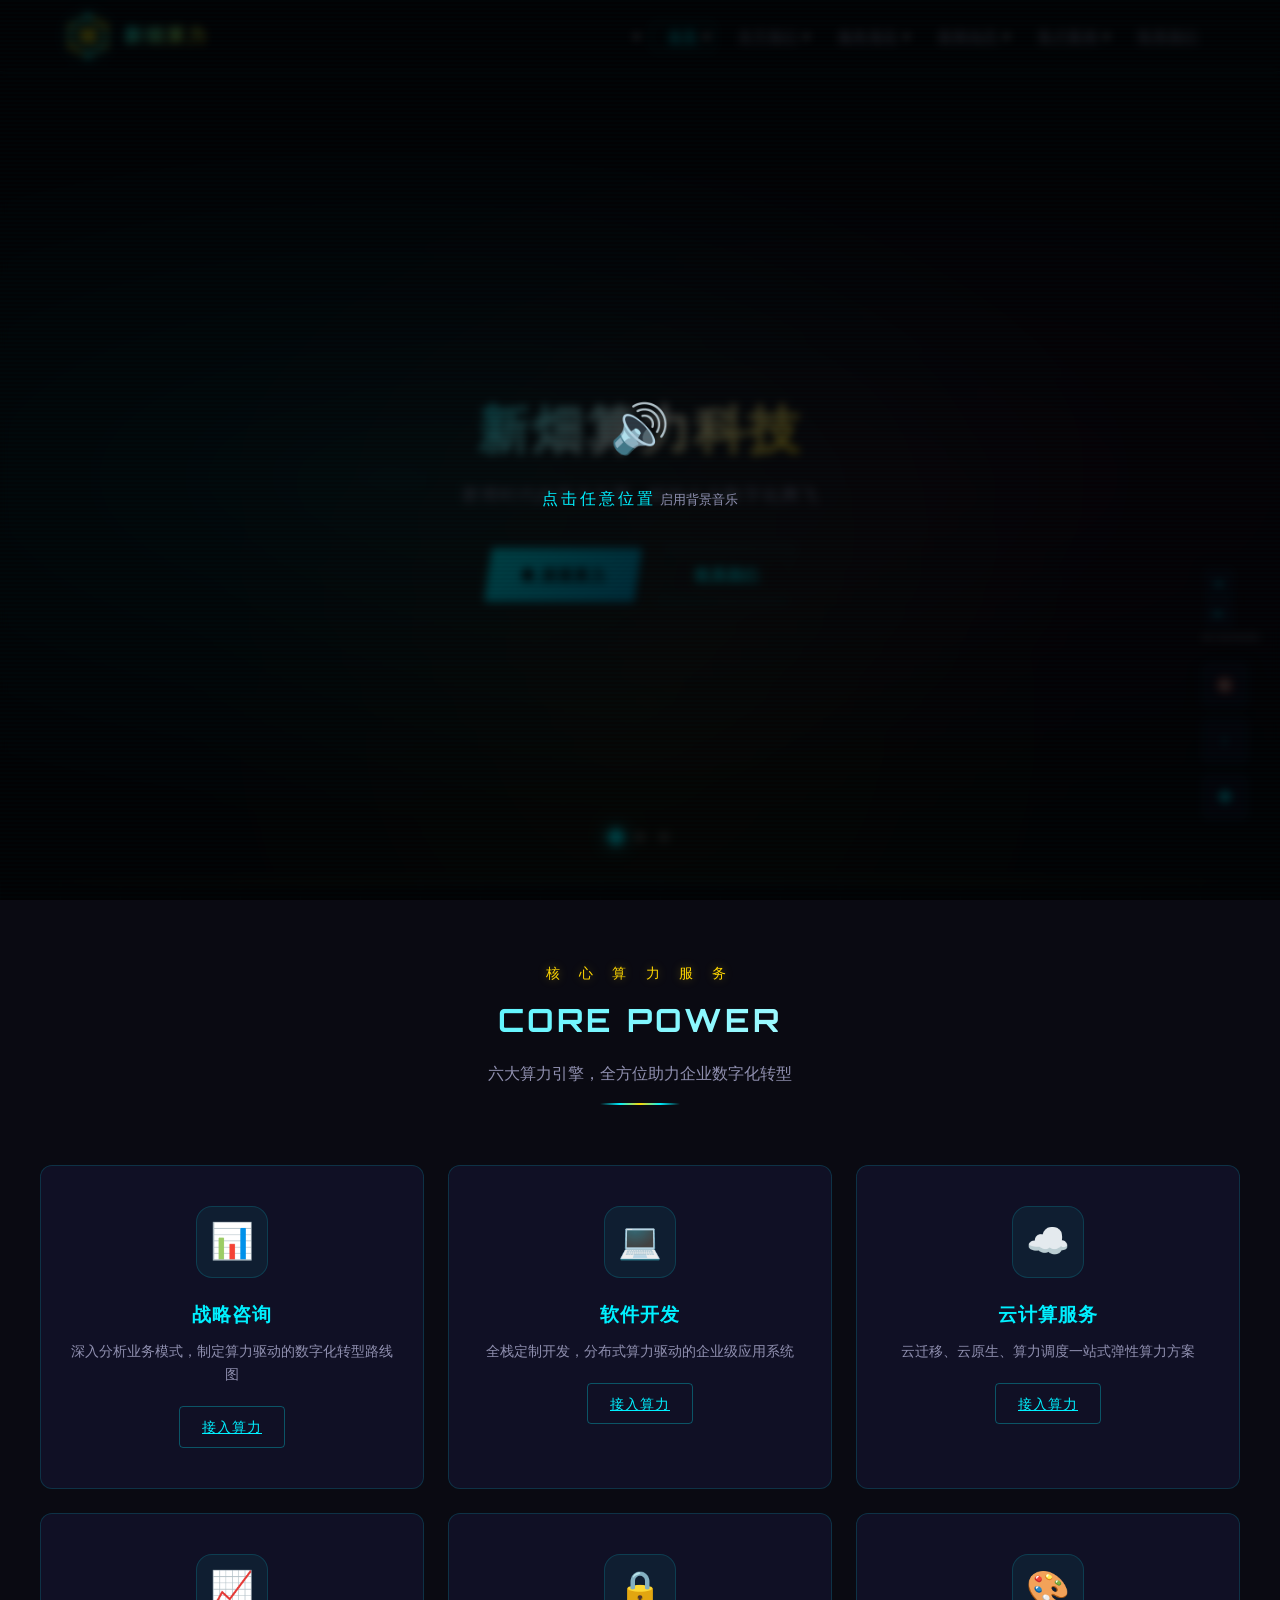
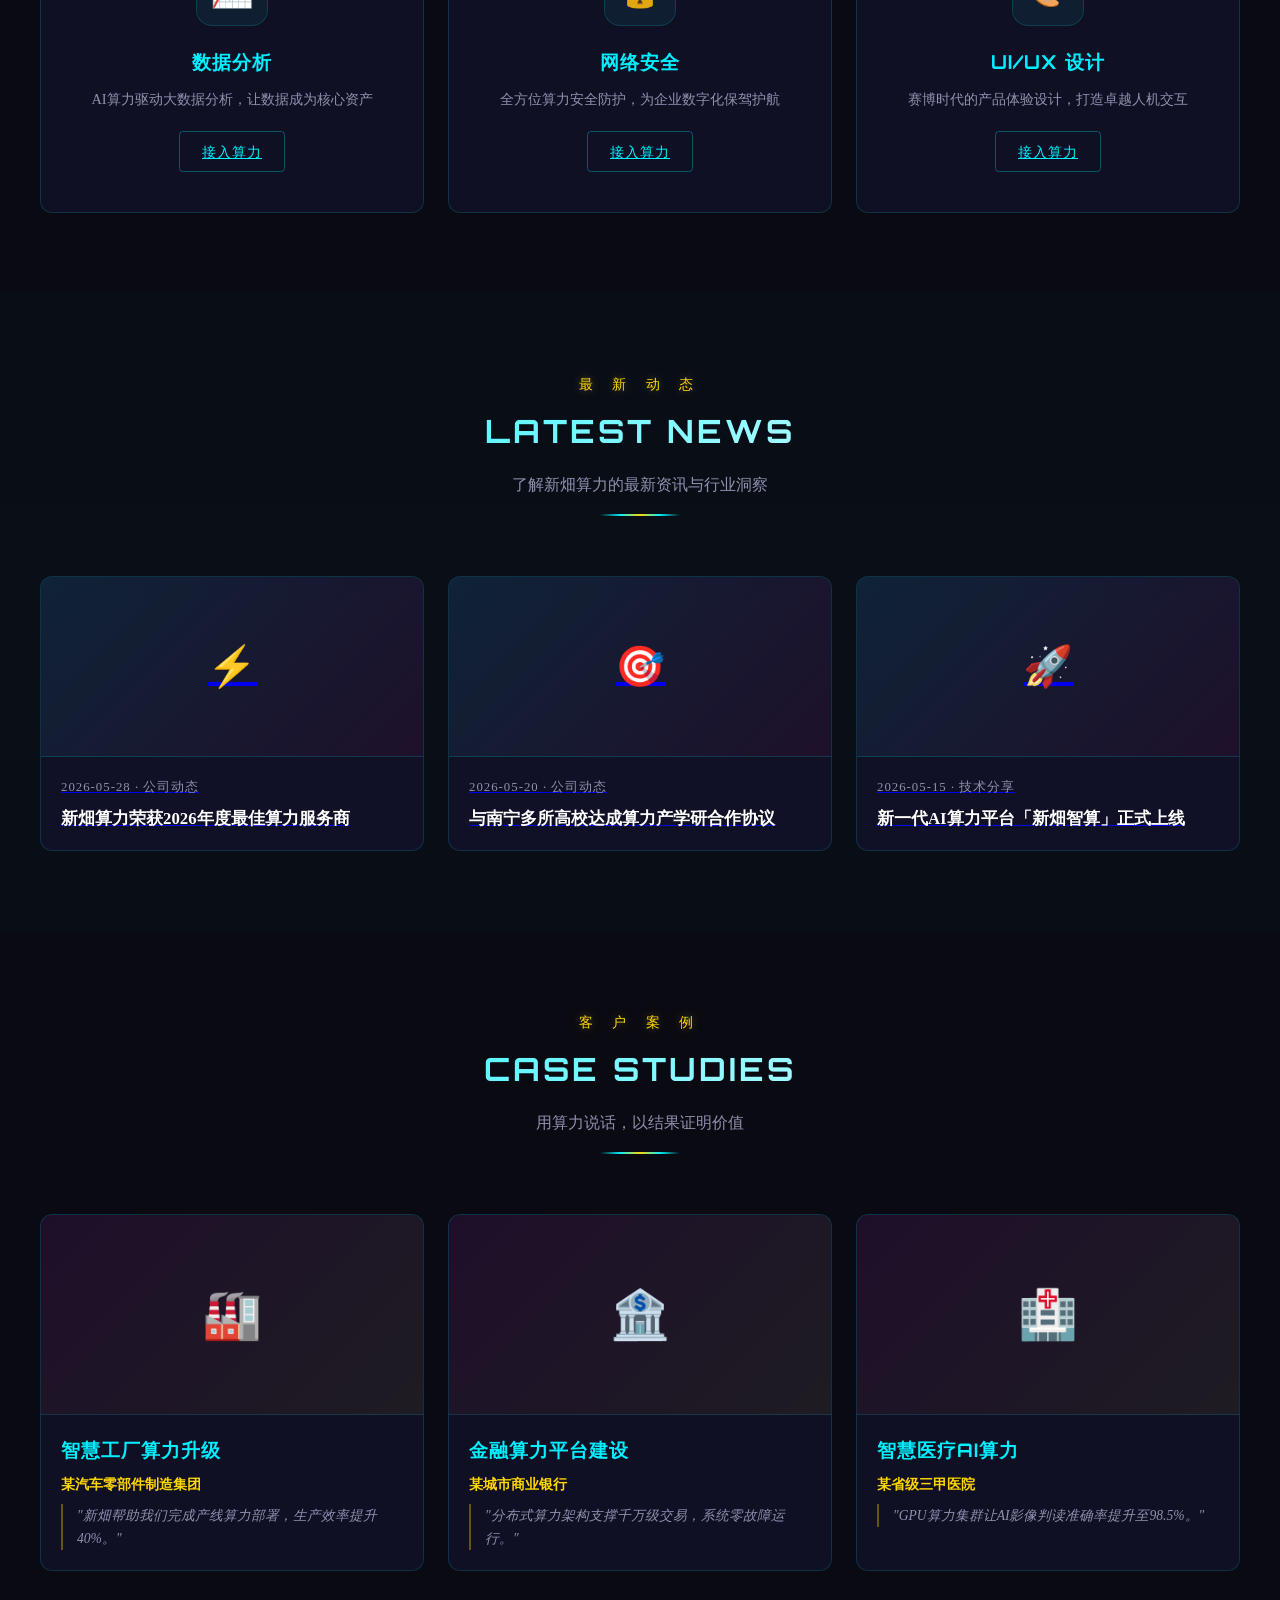
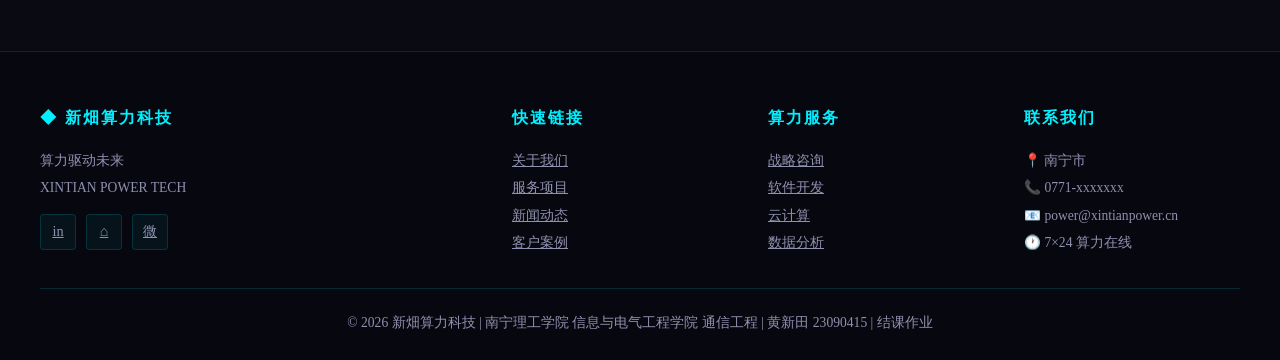
==== index.html @ 6b5cb3ce "新畑算力科技 赛博国风企业站 v1.0 - 黄新田 23090415" ====
<!DOCTYPE html>
<html lang="zh-CN">
<head>
  <meta charset="UTF-8">
  <meta name="viewport" content="width=device-width, initial-scale=1.0">
  <title>新畑算力科技 — 算力驱动未来</title>
  <link rel="stylesheet" href="css/style.css">
</head>
<body>

<nav class="navbar">
  <div class="nav-container">
    <a href="index.html" class="logo">
      <svg class="logo-svg" viewBox="0 0 48 48" xmlns="http://www.w3.org/2000/svg">
        <defs>
          <linearGradient id="lg-gold" x1="0%" y1="0%" x2="100%" y2="100%">
            <stop offset="0%" style="stop-color:#00f0ff"/>
            <stop offset="50%" style="stop-color:#ffd700"/>
            <stop offset="100%" style="stop-color:#00f0ff"/>
          </linearGradient>
          <filter id="glow">
            <feGaussianBlur stdDeviation="1.5" result="blur"/>
            <feMerge><feMergeNode in="blur"/><feMergeNode in="SourceGraphic"/></feMerge>
          </filter>
        </defs>
        <!-- 六边形外框 -->
        <polygon points="24,4 42,14 42,34 24,44 6,34 6,14" fill="none" stroke="url(#lg-gold)" stroke-width="1.5" filter="url(#glow)"/>
        <!-- 内六边形 -->
        <polygon points="24,9 38,16.5 38,31.5 24,39 10,31.5 10,16.5" fill="none" stroke="rgba(0,240,255,0.3)" stroke-width="0.8"/>
        <!-- 电路线 -->
        <line x1="14" y1="14" x2="24" y2="24" stroke="rgba(255,215,0,0.5)" stroke-width="0.8"/>
        <line x1="34" y1="14" x2="24" y2="24" stroke="rgba(255,215,0,0.5)" stroke-width="0.8"/>
        <line x1="14" y1="34" x2="24" y2="24" stroke="rgba(0,240,255,0.5)" stroke-width="0.8"/>
        <line x1="34" y1="34" x2="24" y2="24" stroke="rgba(0,240,255,0.5)" stroke-width="0.8"/>
        <!-- 中心文字 -->
        <text x="24" y="30" text-anchor="middle" font-size="18" font-family="serif" fill="#ffd700" filter="url(#glow)">畑</text>
        <!-- 角部节点 -->
        <circle cx="24" cy="4" r="2.5" fill="#00f0ff" filter="url(#glow)"/>
        <circle cx="42" cy="14" r="2" fill="#ffd700"/>
        <circle cx="42" cy="34" r="2" fill="#ffd700"/>
        <circle cx="24" cy="44" r="2.5" fill="#00f0ff" filter="url(#glow)"/>
        <circle cx="6" cy="34" r="2" fill="#ffd700"/>
        <circle cx="6" cy="14" r="2" fill="#ffd700"/>
      </svg>
      <span class="logo-text">新畑算力</span>
    </a>
    <ul class="nav-links">
      <li><a href="index.html" class="active">首页</a></li>
      <li><a href="about.html">关于我们</a></li>
      <li><a href="services.html">服务项目</a></li>
      <li><a href="news.html">新闻动态</a></li>
      <li><a href="cases.html">客户案例</a></li>
      <li><a href="contact.html">联系我们</a></li>
    </ul>
    <button class="hamburger" aria-label="菜单">
      <span></span><span></span><span></span>
    </button>
  </div>
</nav>

<!-- Hero -->
<section class="hero">
  <div class="hero-slide active">
    <div class="hero-content">
      <p class="chinese-seal">算 力 驱 动 未 来</p>
      <h1>新畑算力科技</h1>
      <p>赛博时代的算力引擎 · 赋能企业数字化腾飞</p>
      <a href="services.html" class="btn btn-primary">◆ 探索算力</a>
      <a href="contact.html" class="btn btn-outline" style="margin-left:12px;">联系我们</a>
    </div>
  </div>
  <div class="hero-slide">
    <div class="hero-content">
      <p class="chinese-seal">云 原 生 架 构</p>
      <h1>算力即服务</h1>
      <p>弹性算力调度 · 云原生架构 · 按需伸缩</p>
      <a href="services.html" class="btn btn-primary">◆ 了解更多</a>
    </div>
  </div>
  <div class="hero-slide">
    <div class="hero-content">
      <p class="chinese-seal">A I 赋 能 万 物</p>
      <h1>智算未来</h1>
      <p>AI算力平台 · 数据驱动决策 · 智能应用落地</p>
      <a href="cases.html" class="btn btn-primary">◆ 查看案例</a>
    </div>
  </div>
  <div class="hero-dots">
    <button class="active" aria-label="第1张"></button>
    <button aria-label="第2张"></button>
    <button aria-label="第3张"></button>
  </div>
</section>

<!-- 核心算力服务 -->
<section class="section">
  <div class="section-container">
    <div class="section-title reveal">
      <p class="cn-label">核 心 算 力 服 务</p>
      <h2>CORE POWER</h2>
      <p>六大算力引擎，全方位助力企业数字化转型</p>
      <div class="divider"></div>
    </div>
    <div class="services-grid">
      <div class="card service-card reveal">
        <div class="icon">📊</div>
        <h3>战略咨询</h3>
        <p>深入分析业务模式，制定算力驱动的数字化转型路线图</p>
        <a href="service-detail.html?service=consulting" class="btn-sm">接入算力</a>
      </div>
      <div class="card service-card reveal">
        <div class="icon">💻</div>
        <h3>软件开发</h3>
        <p>全栈定制开发，分布式算力驱动的企业级应用系统</p>
        <a href="service-detail.html?service=software" class="btn-sm">接入算力</a>
      </div>
      <div class="card service-card reveal">
        <div class="icon">☁️</div>
        <h3>云计算服务</h3>
        <p>云迁移、云原生、算力调度一站式弹性算力方案</p>
        <a href="service-detail.html?service=cloud" class="btn-sm">接入算力</a>
      </div>
      <div class="card service-card reveal">
        <div class="icon">📈</div>
        <h3>数据分析</h3>
        <p>AI算力驱动大数据分析，让数据成为核心资产</p>
        <a href="service-detail.html?service=data" class="btn-sm">接入算力</a>
      </div>
      <div class="card service-card reveal">
        <div class="icon">🔒</div>
        <h3>网络安全</h3>
        <p>全方位算力安全防护，为企业数字化保驾护航</p>
        <a href="service-detail.html?service=security" class="btn-sm">接入算力</a>
      </div>
      <div class="card service-card reveal">
        <div class="icon">🎨</div>
        <h3>UI/UX 设计</h3>
        <p>赛博时代的产品体验设计，打造卓越人机交互</p>
        <a href="service-detail.html?service=design" class="btn-sm">接入算力</a>
      </div>
    </div>
  </div>
</section>

<!-- 最新动态 -->
<section class="section" style="background: rgba(0,240,255,0.02);">
  <div class="section-container">
    <div class="section-title reveal">
      <p class="cn-label">最 新 动 态</p>
      <h2>LATEST NEWS</h2>
      <p>了解新畑算力的最新资讯与行业洞察</p>
      <div class="divider"></div>
    </div>
    <div class="news-grid">
      <a href="news-detail.html?id=1" class="card news-card reveal">
        <div class="news-img">⚡</div>
        <div class="news-body">
          <div class="news-date">2026-05-28 · 公司动态</div>
          <h3>新畑算力荣获2026年度最佳算力服务商</h3>
        </div>
      </a>
      <a href="news-detail.html?id=2" class="card news-card reveal">
        <div class="news-img">🎯</div>
        <div class="news-body">
          <div class="news-date">2026-05-20 · 公司动态</div>
          <h3>与南宁多所高校达成算力产学研合作协议</h3>
        </div>
      </a>
      <a href="news-detail.html?id=3" class="card news-card reveal">
        <div class="news-img">🚀</div>
        <div class="news-body">
          <div class="news-date">2026-05-15 · 技术分享</div>
          <h3>新一代AI算力平台「新畑智算」正式上线</h3>
        </div>
      </a>
    </div>
  </div>
</section>

<!-- 客户案例 -->
<section class="section">
  <div class="section-container">
    <div class="section-title reveal">
      <p class="cn-label">客 户 案 例</p>
      <h2>CASE STUDIES</h2>
      <p>用算力说话，以结果证明价值</p>
      <div class="divider"></div>
    </div>
    <div class="cases-grid">
      <div class="card case-card reveal">
        <div class="case-img">🏭</div>
        <div class="case-body">
          <h3>智慧工厂算力升级</h3>
          <p class="case-client">某汽车零部件制造集团</p>
          <blockquote>"新畑帮助我们完成产线算力部署，生产效率提升40%。"</blockquote>
        </div>
      </div>
      <div class="card case-card reveal">
        <div class="case-img">🏦</div>
        <div class="case-body">
          <h3>金融算力平台建设</h3>
          <p class="case-client">某城市商业银行</p>
          <blockquote>"分布式算力架构支撑千万级交易，系统零故障运行。"</blockquote>
        </div>
      </div>
      <div class="card case-card reveal">
        <div class="case-img">🏥</div>
        <div class="case-body">
          <h3>智慧医疗AI算力</h3>
          <p class="case-client">某省级三甲医院</p>
          <blockquote>"GPU算力集群让AI影像判读准确率提升至98.5%。"</blockquote>
        </div>
      </div>
    </div>
  </div>
</section>

<footer class="footer">
  <div class="footer-grid">
    <div>
      <h4>◆ 新畑算力科技</h4>
      <p>算力驱动未来<br>XINTIAN POWER TECH</p>
      <div class="social-links">
        <a href="#" target="_blank">in</a>
        <a href="#" target="_blank">⌂</a>
        <a href="#">微</a>
      </div>
    </div>
    <div>
      <h4>快速链接</h4>
      <p><a href="about.html">关于我们</a></p>
      <p><a href="services.html">服务项目</a></p>
      <p><a href="news.html">新闻动态</a></p>
      <p><a href="cases.html">客户案例</a></p>
    </div>
    <div>
      <h4>算力服务</h4>
      <p><a href="service-detail.html?service=consulting">战略咨询</a></p>
      <p><a href="service-detail.html?service=software">软件开发</a></p>
      <p><a href="service-detail.html?service=cloud">云计算</a></p>
      <p><a href="service-detail.html?service=data">数据分析</a></p>
    </div>
    <div>
      <h4>联系我们</h4>
      <p>📍 南宁市</p>
      <p>📞 0771-xxxxxxx</p>
      <p>📧 power@xintianpower.cn</p>
      <p>🕐 7×24 算力在线</p>
    </div>
  </div>
  <div class="footer-bottom">
    <p>© 2026 新畑算力科技 | 南宁理工学院 信息与电气工程学院 通信工程 | 黄新田 23090415 | 结课作业</p>
  </div>
</footer>

<audio id="bgmAudio" loop preload="auto" style="display:none;"><source src="images/bgm.mp3" type="audio/mpeg"></audio>
<div class="toolbar">
  <button id="bgmToggle" title="背景音乐" style="font-size:0.9rem;">🔇</button>
  <button id="backToTop" title="回到顶部">↑</button>
  <button id="chatBtn" title="在线客服">◈</button>
</div>
<div class="chat-popup" id="chatPopup">
  <div class="chat-header"><span>新畑算力 · 在线客服</span><button id="chatClose" style="background:none;border:none;color:var(--cyan);cursor:pointer;float:right;font-size:1.2rem;">✕</button></div>
  <div class="chat-body"><p>◈ 新畑算力科技，请问有什么可以帮您？</p></div>
  <div class="chat-input"><input type="text" id="chatInput" placeholder="输入..."><button id="chatSend">发送</button></div>
</div>

<script src="js/main.js"></script>
</body>
</html>
---- css/style.css ----
/* ============================================
   新畑算力科技 — 赛博国风主题
   赛博朋克 × 中国风 融合设计
   ============================================ */

@import url('https://fonts.googleapis.com/css2?family=Orbitron:wght@400;700;900&display=swap');

/* --- CSS 变量 --- */
:root {
  --bg: #0a0a12;
  --bg-card: rgba(18,18,42,0.85);
  --bg-card-solid: #12122a;
  --cyan: #00f0ff;
  --cyan-dim: rgba(0,240,255,0.3);
  --magenta: #ff006e;
  --magenta-dim: rgba(255,0,110,0.3);
  --gold: #ffd700;
  --gold-dim: rgba(255,215,0,0.35);
  --red: #ff2d2d;
  --jade: #00e5a0;
  --text: #e0e0f0;
  --text-light: #9090b0;
  --text-white: #ffffff;
  --border: rgba(0,240,255,0.15);
  --glow-cyan: 0 0 20px rgba(0,240,255,0.4), 0 0 60px rgba(0,240,255,0.1);
  --glow-magenta: 0 0 20px rgba(255,0,110,0.4), 0 0 60px rgba(255,0,110,0.1);
  --glow-gold: 0 0 25px rgba(255,215,0,0.35), 0 0 60px rgba(255,215,0,0.08);
  --radius: 12px;
  --transition: 0.35s cubic-bezier(0.4, 0, 0.2, 1);
  --max-width: 1200px;
  --nav-height: 72px;
  --font-display: 'Orbitron', 'Segoe UI', sans-serif;
  --font-body: 'Segoe UI', 'PingFang SC', 'Microsoft YaHei', 'Noto Serif SC', serif;
}

/* --- Reset & Base --- */
*, *::before, *::after { margin: 0; padding: 0; box-sizing: border-box; }

html {
  scroll-behavior: smooth;
  font-size: 16px;
}

body {
  font-family: var(--font-body);
  color: var(--text);
  background: var(--bg);
  line-height: 1.7;
  overflow-x: hidden;
  padding-top: var(--nav-height);
  position: relative;
}

/* 背景网格 + 粒子效果 */
body::before {
  content: '';
  position: fixed;
  inset: 0;
  background:
    linear-gradient(rgba(0,240,255,0.03) 1px, transparent 1px),
    linear-gradient(90deg, rgba(0,240,255,0.03) 1px, transparent 1px);
  background-size: 60px 60px;
  pointer-events: none;
  z-index: -2;
}

/* 背景光晕 */
body::after {
  content: '';
  position: fixed;
  top: -200px; right: -200px;
  width: 600px; height: 600px;
  background: radial-gradient(circle, rgba(0,240,255,0.06) 0%, transparent 70%);
  pointer-events: none;
  z-index: -1;
  animation: bgPulse 8s ease-in-out infinite;
}

@keyframes bgPulse {
  0%, 100% { opacity: 0.6; transform: scale(1); }
  50% { opacity: 1; transform: scale(1.3); }
}

/* --- 页面转场 --- */
.page-transition {
  position: fixed;
  inset: 0;
  z-index: 10000;
  pointer-events: none;
  background: var(--bg);
  opacity: 0;
  display: none;
}

/* --- 音乐启动遮罩 --- */
.audio-overlay {
  position: fixed;
  inset: 0;
  z-index: 9998;
  background: rgba(0,0,0,0.75);
  display: flex;
  align-items: center;
  justify-content: center;
  cursor: pointer;
  backdrop-filter: blur(4px);
  transition: opacity 0.5s ease;
}
.audio-overlay.fading {
  opacity: 0;
  pointer-events: none;
}
.audio-overlay.hidden {
  display: none;
}
.audio-overlay .hint-box {
  text-align: center;
  animation: hintPulse 2s ease-in-out infinite;
}
.audio-overlay .hint-icon {
  font-size: 3rem;
  display: block;
  margin-bottom: 16px;
}
.audio-overlay .hint-text {
  font-family: var(--font-display);
  color: var(--cyan);
  letter-spacing: 3px;
  font-size: 1rem;
}
.audio-overlay .hint-sub {
  color: var(--text-light);
  font-size: 0.8rem;
  margin-top: 8px;
}
@keyframes hintPulse {
  0%, 100% { opacity: 0.6; transform: scale(1); }
  50% { opacity: 1; transform: scale(1.05); }
}

/* 页面进入动画 */
.page-enter {
  animation: pageEnter 0.6s cubic-bezier(0.22, 1, 0.36, 1);
}
@keyframes pageEnter {
  from { opacity: 0; filter: blur(8px); transform: translateY(20px); }
  to   { opacity: 1; filter: blur(0); transform: translateY(0); }
}

/* --- 霓虹扫描线 --- */
.scanline {
  position: fixed;
  inset: 0;
  pointer-events: none;
  z-index: 9999;
  background: repeating-linear-gradient(
    0deg,
    transparent,
    transparent 2px,
    rgba(0,240,255,0.015) 2px,
    rgba(0,240,255,0.015) 4px
  );
}

/* --- 导航栏 --- */
.navbar {
  position: fixed;
  top: 0; left: 0; right: 0;
  height: var(--nav-height);
  background: rgba(10,10,18,0.92);
  backdrop-filter: blur(20px);
  border-bottom: 1px solid var(--border);
  z-index: 1000;
  transition: all var(--transition);
}
.navbar.scrolled {
  border-bottom-color: var(--cyan-dim);
  box-shadow: 0 4px 30px rgba(0,240,255,0.08);
}

.nav-container {
  max-width: var(--max-width);
  margin: 0 auto;
  height: 100%;
  display: flex;
  align-items: center;
  justify-content: space-between;
  padding: 0 24px;
}

/* --- Logo --- */
.logo {
  display: flex;
  align-items: center;
  gap: 12px;
  color: var(--text-white);
  text-decoration: none;
}
.logo-svg {
  width: 48px; height: 48px;
  filter: drop-shadow(0 0 8px rgba(0,240,255,0.5));
  transition: filter var(--transition);
}
.logo:hover .logo-svg { filter: drop-shadow(0 0 16px rgba(0,240,255,0.8)); }
.logo-text {
  font-family: var(--font-display);
  font-size: 1.2rem;
  font-weight: 700;
  letter-spacing: 2px;
  background: linear-gradient(135deg, var(--cyan), var(--gold));
  -webkit-background-clip: text;
  -webkit-text-fill-color: transparent;
  background-clip: text;
}

.nav-links { display: flex; gap: 4px; align-items: center; }
.nav-links a {
  padding: 8px 18px;
  border-radius: 6px;
  font-weight: 500;
  font-size: 0.95rem;
  color: var(--text-light);
  position: relative;
  transition: all var(--transition);
  text-transform: uppercase;
  letter-spacing: 1px;
  font-size: 0.85rem;
}
.nav-links a::before {
  content: '';
  position: absolute;
  inset: 0;
  border: 1px solid transparent;
  border-radius: 6px;
  transition: all var(--transition);
}
.nav-links a:hover,
.nav-links a.active {
  color: var(--cyan);
  text-shadow: 0 0 10px var(--cyan-dim);
}
.nav-links a:hover::before,
.nav-links a.active::before {
  border-color: var(--cyan-dim);
  box-shadow: inset 0 0 20px rgba(0,240,255,0.05);
}

/* 汉堡菜单 */
.hamburger {
  display: none;
  flex-direction: column;
  gap: 5px;
  cursor: pointer;
  background: none;
  border: none;
  padding: 8px;
  z-index: 1001;
}
.hamburger span {
  display: block;
  width: 26px; height: 2px;
  background: var(--cyan);
  border-radius: 3px;
  transition: var(--transition);
  box-shadow: 0 0 6px var(--cyan-dim);
}
.hamburger.active span:nth-child(1) { transform: rotate(45deg) translate(5px, 5px); }
.hamburger.active span:nth-child(2) { opacity: 0; }
.hamburger.active span:nth-child(3) { transform: rotate(-45deg) translate(5px, -5px); }

/* ============================================
   Hero — 赛博国风
   ============================================ */
.hero {
  position: relative;
  height: 90vh;
  min-height: 560px;
  display: flex;
  align-items: center;
  justify-content: center;
  text-align: center;
  color: var(--text-white);
  overflow: hidden;
}

.hero-slide {
  position: absolute;
  inset: 0;
  opacity: 0;
  transition: opacity 1.2s ease;
  display: flex;
  align-items: center;
  justify-content: center;
}
.hero-slide.active { opacity: 1; z-index: 1; }

.hero-slide:nth-child(1) {
  background:
    radial-gradient(ellipse at 30% 50%, rgba(0,240,255,0.12) 0%, transparent 60%),
    radial-gradient(ellipse at 70% 50%, rgba(255,0,110,0.08) 0%, transparent 60%),
    radial-gradient(ellipse at 50% 80%, rgba(255,215,0,0.06) 0%, transparent 50%),
    #0a0a12;
}
.hero-slide:nth-child(2) {
  background:
    radial-gradient(ellipse at 70% 30%, rgba(255,0,110,0.12) 0%, transparent 60%),
    radial-gradient(ellipse at 30% 70%, rgba(0,240,255,0.08) 0%, transparent 60%),
    radial-gradient(ellipse at 50% 50%, rgba(0,229,160,0.06) 0%, transparent 50%),
    #0a0a12;
}
.hero-slide:nth-child(3) {
  background:
    radial-gradient(ellipse at 50% 30%, rgba(255,215,0,0.1) 0%, transparent 60%),
    radial-gradient(ellipse at 30% 60%, rgba(0,240,255,0.08) 0%, transparent 60%),
    radial-gradient(ellipse at 70% 50%, rgba(255,0,110,0.06) 0%, transparent 50%),
    #0a0a12;
}

/* 国风装饰线 */
.hero-slide::before {
  content: '';
  position: absolute;
  bottom: 0; left: 0; right: 0;
  height: 1px;
  background: linear-gradient(90deg, transparent, var(--gold-dim), var(--cyan-dim), var(--gold-dim), transparent);
}

.hero-content {
  position: relative;
  z-index: 2;
  max-width: 750px;
  padding: 0 24px;
}
.hero-content .chinese-seal {
  font-family: serif;
  font-size: 1rem;
  color: var(--gold);
  letter-spacing: 6px;
  margin-bottom: 20px;
  text-shadow: 0 0 15px var(--gold-dim);
  opacity: 0;
  animation: fadeInUp 0.8s ease 0.2s forwards;
}
.hero-content h1 {
  font-family: var(--font-display);
  font-size: 3.2rem;
  font-weight: 900;
  margin-bottom: 20px;
  line-height: 1.2;
  letter-spacing: 3px;
  background: linear-gradient(135deg, var(--cyan), var(--text-white), var(--gold));
  -webkit-background-clip: text;
  -webkit-text-fill-color: transparent;
  background-clip: text;
  animation: titleGlow 3s ease-in-out infinite;
}
@keyframes titleGlow {
  0%, 100% { filter: brightness(1); }
  50% { filter: brightness(1.3); }
}
.hero-content p {
  font-size: 1.15rem;
  color: var(--text-light);
  margin-bottom: 36px;
  letter-spacing: 1px;
}

.btn {
  display: inline-block;
  padding: 14px 36px;
  border-radius: 4px;
  font-weight: 600;
  font-size: 0.95rem;
  cursor: pointer;
  border: none;
  transition: all var(--transition);
  text-align: center;
  letter-spacing: 1px;
  font-family: var(--font-display);
  text-transform: uppercase;
  clip-path: polygon(8px 0, 100% 0, calc(100% - 8px) 100%, 0 100%);
  position: relative;
}
.btn-primary {
  background: linear-gradient(135deg, var(--cyan), #0099cc);
  color: var(--bg);
  box-shadow: var(--glow-cyan);
}
.btn-primary:hover {
  transform: translateY(-3px);
  box-shadow: 0 0 40px rgba(0,240,255,0.6), 0 0 80px rgba(0,240,255,0.2);
}
.btn-outline {
  background: transparent;
  color: var(--cyan);
  border: 1px solid var(--cyan-dim);
  box-shadow: inset 0 0 20px rgba(0,240,255,0.05);
}
.btn-outline:hover {
  background: rgba(0,240,255,0.08);
  border-color: var(--cyan);
  box-shadow: var(--glow-cyan);
}

/* Hero 指示器 */
.hero-dots {
  position: absolute;
  bottom: 40px; left: 50%;
  transform: translateX(-50%);
  display: flex;
  gap: 14px;
  z-index: 3;
}
.hero-dots button {
  width: 10px; height: 10px;
  border-radius: 2px;
  background: rgba(255,255,255,0.2);
  border: 1px solid rgba(255,255,255,0.1);
  cursor: pointer;
  transition: all var(--transition);
  transform: rotate(45deg);
}
.hero-dots button.active {
  background: var(--cyan);
  border-color: var(--cyan);
  box-shadow: 0 0 12px var(--cyan);
  transform: rotate(45deg) scale(1.4);
}

/* ============================================
   通用区块
   ============================================ */
.section {
  padding: 80px 24px;
  position: relative;
}
.section-container {
  max-width: var(--max-width);
  margin: 0 auto;
  position: relative;
  z-index: 1;
}

.section-title {
  text-align: center;
  margin-bottom: 60px;
}
.section-title .cn-label {
  font-family: serif;
  color: var(--gold);
  letter-spacing: 8px;
  font-size: 0.85rem;
  text-shadow: 0 0 10px var(--gold-dim);
  margin-bottom: 8px;
}
.section-title h2 {
  font-family: var(--font-display);
  font-size: 2rem;
  font-weight: 700;
  letter-spacing: 3px;
  background: linear-gradient(135deg, var(--cyan), var(--text-white));
  -webkit-background-clip: text;
  -webkit-text-fill-color: transparent;
  background-clip: text;
  margin-bottom: 12px;
}
.section-title p {
  color: var(--text-light);
  font-size: 1rem;
}
.section-title .divider {
  width: 80px; height: 2px;
  background: linear-gradient(90deg, transparent, var(--cyan), var(--gold), var(--cyan), transparent);
  margin: 16px auto 0;
}

/* ============================================
   卡片 — 赛博边框
   ============================================ */
.card {
  background: var(--bg-card);
  border: 1px solid var(--border);
  border-radius: var(--radius);
  backdrop-filter: blur(10px);
  transition: all var(--transition);
  overflow: hidden;
  position: relative;
}
.card::before {
  content: '';
  position: absolute;
  inset: 0;
  border-radius: inherit;
  padding: 1px;
  background: linear-gradient(135deg, transparent 30%, var(--cyan-dim), transparent 70%);
  -webkit-mask: linear-gradient(#fff 0 0) content-box, linear-gradient(#fff 0 0);
  -webkit-mask-composite: xor;
  mask-composite: exclude;
  opacity: 0;
  transition: opacity var(--transition);
}
.card:hover {
  transform: translateY(-8px);
  border-color: var(--cyan-dim);
  box-shadow: 0 0 30px rgba(0,240,255,0.1), 0 8px 32px rgba(0,0,0,0.4);
}
.card:hover::before { opacity: 1; }

/* --- 服务卡片 --- */
.services-grid {
  display: grid;
  grid-template-columns: repeat(3, 1fr);
  gap: 24px;
}
.service-card {
  padding: 40px 24px;
  text-align: center;
}
.service-card .icon {
  width: 72px; height: 72px;
  margin: 0 auto 20px;
  border-radius: 16px;
  display: flex;
  align-items: center;
  justify-content: center;
  font-size: 2.2rem;
  background: rgba(0,240,255,0.06);
  border: 1px solid var(--border);
  position: relative;
  transition: all var(--transition);
}
.service-card .icon::after {
  content: '';
  position: absolute;
  inset: -3px;
  border-radius: 18px;
  border: 1px solid transparent;
  transition: all var(--transition);
}
.service-card:hover .icon {
  background: rgba(0,240,255,0.12);
  box-shadow: 0 0 25px rgba(0,240,255,0.2);
}
.service-card:hover .icon::after {
  border-color: var(--cyan-dim);
  animation: iconRotate 2s linear infinite;
}
@keyframes iconRotate {
  from { transform: rotate(0deg); }
  to { transform: rotate(360deg); }
}
.service-card h3 {
  font-size: 1.2rem;
  margin-bottom: 10px;
  color: var(--cyan);
  font-family: var(--font-display);
  letter-spacing: 1px;
}
.service-card p {
  color: var(--text-light);
  font-size: 0.9rem;
  margin-bottom: 20px;
  line-height: 1.6;
}
.service-card .btn-sm {
  display: inline-block;
  padding: 8px 22px;
  border-radius: 4px;
  background: transparent;
  color: var(--cyan);
  border: 1px solid var(--cyan-dim);
  font-size: 0.85rem;
  font-weight: 500;
  letter-spacing: 1px;
  transition: all var(--transition);
  font-family: var(--font-display);
  text-transform: uppercase;
}
.service-card .btn-sm:hover {
  background: rgba(0,240,255,0.1);
  border-color: var(--cyan);
  box-shadow: 0 0 15px var(--cyan-dim);
}

/* --- 新闻卡片 --- */
.news-grid {
  display: grid;
  grid-template-columns: repeat(3, 1fr);
  gap: 24px;
}
.news-card .news-img {
  height: 180px;
  background: linear-gradient(135deg, rgba(0,240,255,0.08), rgba(255,0,110,0.06));
  display: flex;
  align-items: center;
  justify-content: center;
  font-size: 2.5rem;
  border-bottom: 1px solid var(--border);
}
.news-card .news-body { padding: 20px; }
.news-card .news-date {
  font-size: 0.8rem;
  color: var(--text-light);
  margin-bottom: 8px;
  letter-spacing: 1px;
}
.news-card h3 {
  font-size: 1.05rem;
  color: var(--text-white);
  line-height: 1.4;
}

/* --- 案例卡片 --- */
.cases-grid {
  display: grid;
  grid-template-columns: repeat(3, 1fr);
  gap: 24px;
}
.case-card .case-img {
  height: 200px;
  background: linear-gradient(135deg, rgba(255,0,110,0.06), rgba(255,215,0,0.06));
  display: flex;
  align-items: center;
  justify-content: center;
  font-size: 3rem;
  border-bottom: 1px solid var(--border);
  transition: all var(--transition);
}
.case-card:hover .case-img {
  background: linear-gradient(135deg, rgba(255,0,110,0.1), rgba(255,215,0,0.1));
}
.case-card .case-body { padding: 20px; }
.case-card h3 { color: var(--cyan); margin-bottom: 6px; font-family: var(--font-display); letter-spacing: 1px; }
.case-card .case-client { color: var(--gold); font-weight: 600; font-size: 0.85rem; margin-bottom: 8px; }
.case-card blockquote {
  font-style: italic;
  color: var(--text-light);
  font-size: 0.85rem;
  border-left: 2px solid var(--gold-dim);
  padding-left: 14px;
}

/* ============================================
   关于页
   ============================================ */
.about-hero {
  background:
    radial-gradient(ellipse at 50% 50%, rgba(0,240,255,0.08) 0%, transparent 70%),
    linear-gradient(180deg, rgba(0,240,255,0.03), transparent);
  border-bottom: 1px solid var(--border);
  color: var(--text-white);
  padding: 80px 24px;
  text-align: center;
  position: relative;
}
.about-hero h1 {
  font-family: var(--font-display);
  font-size: 2.5rem;
  letter-spacing: 4px;
  background: linear-gradient(135deg, var(--cyan), var(--gold));
  -webkit-background-clip: text;
  -webkit-text-fill-color: transparent;
  background-clip: text;
}

.about-story {
  display: grid;
  grid-template-columns: 1fr 1fr;
  gap: 60px;
  align-items: center;
}
.about-story .about-img {
  height: 380px;
  border-radius: var(--radius);
  border: 1px solid var(--border);
  background: linear-gradient(135deg, rgba(0,240,255,0.05), rgba(255,0,110,0.04));
  display: flex;
  align-items: center;
  justify-content: center;
  font-size: 5rem;
  position: relative;
  overflow: hidden;
}
.about-story .about-img::before {
  content: '';
  position: absolute;
  inset: -1px;
  border-radius: var(--radius);
  background: linear-gradient(135deg, var(--cyan-dim), transparent, var(--gold-dim));
  z-index: -1;
}
.about-story h3 {
  color: var(--cyan);
  font-size: 1.6rem;
  margin-bottom: 16px;
  font-family: var(--font-display);
  letter-spacing: 2px;
}
.about-story p { color: var(--text-light); margin-bottom: 16px; }

.stats-row {
  display: grid;
  grid-template-columns: repeat(4, 1fr);
  gap: 20px;
  margin-top: 40px;
}
.stat-item {
  text-align: center;
  padding: 28px 16px;
  background: var(--bg-card);
  border: 1px solid var(--border);
  border-radius: var(--radius);
  transition: all var(--transition);
}
.stat-item:hover {
  border-color: var(--cyan-dim);
  box-shadow: var(--glow-cyan);
}
.stat-item .stat-number {
  font-family: var(--font-display);
  font-size: 2.5rem;
  font-weight: 900;
  color: var(--cyan);
  text-shadow: 0 0 15px var(--cyan-dim);
}
.stat-item .stat-label { font-size: 0.85rem; color: var(--text-light); margin-top: 4px; }

.team-grid {
  display: grid;
  grid-template-columns: repeat(4, 1fr);
  gap: 20px;
  margin-top: 40px;
}
.team-card {
  text-align: center;
  padding: 30px 16px;
  background: var(--bg-card);
  border: 1px solid var(--border);
  border-radius: var(--radius);
  transition: all var(--transition);
}
.team-card:hover {
  border-color: var(--magenta-dim);
  box-shadow: var(--glow-magenta);
  transform: translateY(-6px);
}
.team-card .avatar {
  width: 90px; height: 90px;
  border-radius: 50%;
  margin: 0 auto 16px;
  background: linear-gradient(135deg, rgba(0,240,255,0.15), rgba(255,0,110,0.15));
  border: 2px solid var(--border);
  display: flex;
  align-items: center;
  justify-content: center;
  font-size: 1.8rem;
}
.team-card h4 { color: var(--text-white); margin-bottom: 4px; }
.team-card .role { color: var(--gold); font-size: 0.8rem; letter-spacing: 1px; }

/* ============================================
   服务详情页
   ============================================ */
.service-detail-hero {
  background: radial-gradient(ellipse at 50% 50%, rgba(0,240,255,0.08) 0%, transparent 70%);
  border-bottom: 1px solid var(--border);
  color: var(--text-white);
  padding: 60px 24px;
  text-align: center;
}
.service-detail-body {
  display: grid;
  grid-template-columns: 1fr 1fr;
  gap: 48px;
  align-items: start;
}
.service-detail-body .detail-img {
  height: 320px;
  border-radius: var(--radius);
  border: 1px solid var(--border);
  background: linear-gradient(135deg, rgba(0,240,255,0.04), rgba(255,0,110,0.03));
  display: flex;
  align-items: center;
  justify-content: center;
  font-size: 5rem;
}
.service-features { margin-top: 20px; }
.service-features li {
  padding: 8px 0 8px 28px;
  position: relative;
  color: var(--text-light);
}
.service-features li::before {
  content: '◆';
  position: absolute;
  left: 0;
  color: var(--cyan);
  font-size: 0.6rem;
  top: 12px;
  text-shadow: 0 0 6px var(--cyan);
}

/* ============================================
   侧边栏样式 (服务详情)
   ============================================ */
.service-sidebar {
  background: var(--bg-card);
  border: 1px solid var(--border);
  border-radius: var(--radius);
  overflow: hidden;
  backdrop-filter: blur(10px);
}
.service-sidebar a {
  display: block;
  padding: 16px 20px;
  border-left: 3px solid transparent;
  font-weight: 500;
  transition: all var(--transition);
  color: var(--text-light);
  font-size: 0.9rem;
  letter-spacing: 1px;
}
.service-sidebar a:hover,
.service-sidebar a.active {
  background: rgba(0,240,255,0.05);
  border-left-color: var(--cyan);
  color: var(--cyan);
  text-shadow: 0 0 8px var(--cyan-dim);
}

/* ============================================
   新闻详情页
   ============================================ */
.article-container { max-width: 800px; margin: 0 auto; }
.article-header { text-align: center; margin-bottom: 36px; }
.article-header h1 {
  font-family: var(--font-display);
  font-size: 1.8rem;
  letter-spacing: 2px;
  color: var(--cyan);
  text-shadow: 0 0 15px var(--cyan-dim);
}
.article-meta { color: var(--text-light); font-size: 0.85rem; margin-top: 8px; }
.article-content h2 {
  color: var(--cyan);
  margin: 32px 0 14px;
  font-family: var(--font-display);
  letter-spacing: 2px;
  font-size: 1.3rem;
}
.article-content h3 { color: var(--text-white); margin: 20px 0 8px; }
.article-content p { margin-bottom: 16px; color: var(--text-light); line-height: 1.9; }
.article-content strong { color: var(--gold); }
.article-content .article-img {
  height: 280px;
  border-radius: var(--radius);
  border: 1px solid var(--border);
  background: linear-gradient(135deg, rgba(0,240,255,0.04), rgba(255,0,110,0.03));
  display: flex;
  align-items: center;
  justify-content: center;
  font-size: 3rem;
  margin: 24px 0;
}
.article-content .video-embed {
  aspect-ratio: 16/9;
  border: 1px solid var(--border);
  border-radius: var(--radius);
  overflow: hidden;
  margin: 24px 0;
  box-shadow: var(--glow-cyan);
}
.article-content .video-embed iframe {
  width: 100%; height: 100%; border: none;
}
.article-nav {
  display: flex;
  justify-content: space-between;
  margin-top: 48px;
  padding-top: 24px;
  border-top: 1px solid var(--border);
}
.article-nav a { color: var(--cyan); font-weight: 500; transition: all var(--transition); }
.article-nav a:hover { color: var(--gold); text-shadow: 0 0 8px var(--gold-dim); }

/* ============================================
   联系页
   ============================================ */
.contact-grid {
  display: grid;
  grid-template-columns: 1fr 1fr;
  gap: 48px;
}
.contact-form .form-group { margin-bottom: 20px; }
.contact-form label {
  display: block;
  font-weight: 600;
  margin-bottom: 6px;
  color: var(--cyan);
  font-size: 0.85rem;
  letter-spacing: 1px;
  font-family: var(--font-display);
  text-transform: uppercase;
}
.contact-form input,
.contact-form textarea,
.contact-form select {
  width: 100%;
  padding: 14px 16px;
  border: 1px solid var(--border);
  border-radius: 6px;
  font-size: 0.95rem;
  font-family: var(--font-body);
  transition: all var(--transition);
  background: rgba(18,18,42,0.6);
  color: var(--text-white);
}
.contact-form input:focus,
.contact-form textarea:focus {
  outline: none;
  border-color: var(--cyan);
  box-shadow: 0 0 20px rgba(0,240,255,0.15);
  background: rgba(18,18,42,0.9);
}
.contact-form input.error,
.contact-form textarea.error {
  border-color: var(--magenta);
  box-shadow: 0 0 15px rgba(255,0,110,0.2);
}
.contact-form .error-msg {
  color: var(--magenta);
  font-size: 0.78rem;
  margin-top: 4px;
  display: none;
}
.contact-form textarea { resize: vertical; min-height: 140px; }
.contact-form input::placeholder,
.contact-form textarea::placeholder { color: rgba(144,144,176,0.5); }

.contact-info-card {
  background: var(--bg-card);
  border: 1px solid var(--border);
  border-radius: var(--radius);
  padding: 32px;
  backdrop-filter: blur(10px);
}
.contact-info-card h3 {
  color: var(--cyan);
  margin-bottom: 20px;
  font-family: var(--font-display);
  letter-spacing: 2px;
}
.contact-info-item {
  display: flex;
  gap: 14px;
  margin-bottom: 20px;
}
.contact-info-item .info-icon {
  width: 44px; height: 44px;
  border-radius: 10px;
  background: rgba(0,240,255,0.08);
  border: 1px solid var(--border);
  display: flex;
  align-items: center;
  justify-content: center;
  color: var(--cyan);
  font-size: 1.1rem;
  flex-shrink: 0;
}
.contact-info-item h4 { font-size: 0.85rem; color: var(--text-white); }
.contact-info-item p { font-size: 0.85rem; color: var(--text-light); }

/* Toast */
.toast {
  position: fixed;
  top: 100px;
  right: 24px;
  background: linear-gradient(135deg, #0a2a1a, #0d3d26);
  color: var(--jade);
  padding: 16px 28px;
  border-radius: 6px;
  border: 1px solid rgba(0,229,160,0.3);
  font-weight: 600;
  z-index: 9999;
  box-shadow: 0 0 30px rgba(0,229,160,0.2);
  transform: translateX(120%);
  transition: transform var(--transition);
}
.toast.show { transform: translateX(0); }

/* ============================================
   页脚
   ============================================ */
.footer {
  background: rgba(8,8,16,0.95);
  border-top: 1px solid var(--border);
  padding: 52px 24px 24px;
}
.footer-grid {
  max-width: var(--max-width);
  margin: 0 auto;
  display: grid;
  grid-template-columns: 2fr 1fr 1fr 1fr;
  gap: 40px;
}
.footer h4 {
  color: var(--cyan);
  font-size: 1rem;
  margin-bottom: 16px;
  font-family: var(--font-display);
  letter-spacing: 2px;
}
.footer p, .footer a {
  font-size: 0.85rem;
  line-height: 2;
  transition: all var(--transition);
  color: var(--text-light);
}
.footer a:hover { color: var(--cyan); text-shadow: 0 0 8px var(--cyan-dim); }
.footer-bottom {
  max-width: var(--max-width);
  margin: 32px auto 0;
  padding-top: 20px;
  border-top: 1px solid var(--border);
  text-align: center;
  font-size: 0.8rem;
  color: var(--text-light);
}

.social-links { display: flex; gap: 10px; margin-top: 12px; }
.social-links a {
  width: 36px; height: 36px;
  border-radius: 4px;
  background: rgba(0,240,255,0.05);
  border: 1px solid var(--border);
  display: flex;
  align-items: center;
  justify-content: center;
  font-size: 0.9rem;
  transition: all var(--transition);
  color: var(--text-light);
}
.social-links a:hover {
  background: rgba(0,240,255,0.12);
  border-color: var(--cyan);
  color: var(--cyan);
  transform: translateY(-3px);
}

/* ============================================
   侧边工具栏
   ============================================ */
.toolbar {
  position: fixed;
  right: 20px;
  bottom: 80px;
  z-index: 999;
  display: flex;
  flex-direction: column;
  gap: 10px;
}
.toolbar button {
  width: 46px; height: 46px;
  border-radius: 6px;
  border: 1px solid var(--border);
  background: var(--bg-card);
  color: var(--cyan);
  font-size: 1.1rem;
  cursor: pointer;
  box-shadow: 0 0 15px rgba(0,0,0,0.3);
  transition: all var(--transition);
  display: flex;
  align-items: center;
  justify-content: center;
  backdrop-filter: blur(10px);
}
.toolbar button:hover {
  border-color: var(--cyan);
  box-shadow: var(--glow-cyan);
  transform: scale(1.1);
}
#backToTop {
  opacity: 0;
  pointer-events: none;
  transition: all var(--transition);
}
#backToTop.visible {
  opacity: 1;
  pointer-events: auto;
}

/* 客服弹窗 */
.chat-popup {
  position: fixed;
  right: 24px;
  bottom: 140px;
  width: 300px;
  background: var(--bg-card-solid);
  border: 1px solid var(--border);
  border-radius: var(--radius);
  backdrop-filter: blur(20px);
  z-index: 998;
  overflow: hidden;
  transform: scale(0);
  transform-origin: bottom right;
  transition: transform var(--transition);
  box-shadow: 0 0 40px rgba(0,0,0,0.5);
}
.chat-popup.open { transform: scale(1); }
.chat-popup .chat-header {
  background: rgba(0,240,255,0.08);
  color: var(--cyan);
  padding: 16px;
  font-weight: 600;
  font-family: var(--font-display);
  letter-spacing: 1px;
  border-bottom: 1px solid var(--border);
}
.chat-popup .chat-body { padding: 16px; max-height: 200px; overflow-y: auto; font-size: 0.85rem; color: var(--text-light); }
.chat-popup .chat-input { display: flex; border-top: 1px solid var(--border); }
.chat-popup .chat-input input {
  flex: 1; border: none; padding: 12px;
  font-size: 0.85rem; font-family: var(--font-body);
  background: rgba(0,0,0,0.3); color: var(--text-white);
}
.chat-popup .chat-input input:focus { outline: none; }
.chat-popup .chat-input button {
  background: var(--cyan); border: none; color: var(--bg);
  padding: 0 16px; font-weight: 600; cursor: pointer; font-family: var(--font-display);
}

/* ============================================
   面包屑
   ============================================ */
.breadcrumb {
  max-width: var(--max-width);
  margin: 0 auto;
  padding: 20px 24px 0;
  font-size: 0.8rem;
  color: var(--text-light);
  letter-spacing: 1px;
}
.breadcrumb a { color: var(--cyan); transition: all var(--transition); }
.breadcrumb a:hover { color: var(--gold); }

/* ============================================
   滚动渐入
   ============================================ */
.reveal {
  opacity: 0;
  transform: translateY(40px);
  transition: opacity 0.7s ease, transform 0.7s ease;
}
.reveal.visible { opacity: 1; transform: translateY(0); }

/* ============================================
   响应式
   ============================================ */
@media (max-width: 992px) {
  .services-grid, .news-grid, .cases-grid { grid-template-columns: repeat(2, 1fr); }
  .team-grid { grid-template-columns: repeat(2, 1fr); }
  .stats-row { grid-template-columns: repeat(2, 1fr); }
  .about-story { grid-template-columns: 1fr; }
  .footer-grid { grid-template-columns: 1fr 1fr; }
}

@media (max-width: 768px) {
  :root { --nav-height: 64px; }
  html { font-size: 15px; }

  .hamburger { display: flex; }
  .nav-links {
    position: fixed;
    top: 0; right: -100%;
    width: 75%; max-width: 320px;
    height: 100vh;
    background: rgba(10,10,18,0.97);
    backdrop-filter: blur(20px);
    flex-direction: column;
    padding: 100px 28px 28px;
    gap: 0;
    border-left: 1px solid var(--border);
    box-shadow: -10px 0 40px rgba(0,0,0,0.5);
    transition: right var(--transition);
  }
  .nav-links.open { right: 0; }
  .nav-links a {
    padding: 14px 0;
    font-size: 1rem;
    border-bottom: 1px solid var(--border);
    display: block;
  }

  .services-grid, .news-grid, .cases-grid,
  .contact-grid, .service-detail-body { grid-template-columns: 1fr; }
  .team-grid { grid-template-columns: 1fr 1fr; }
  .stats-row { grid-template-columns: 1fr 1fr; }
  .footer-grid { grid-template-columns: 1fr; }

  .hero-content h1 { font-size: 2rem; }
  .hero { height: 60vh; min-height: 420px; }
  .section { padding: 48px 16px; }
  .chat-popup { right: 8px; bottom: 130px; width: calc(100% - 16px); max-width: 320px; }
}

@media (max-width: 480px) {
  .team-grid, .stats-row { grid-template-columns: 1fr; }
  .hero-content h1 { font-size: 1.5rem; }
}
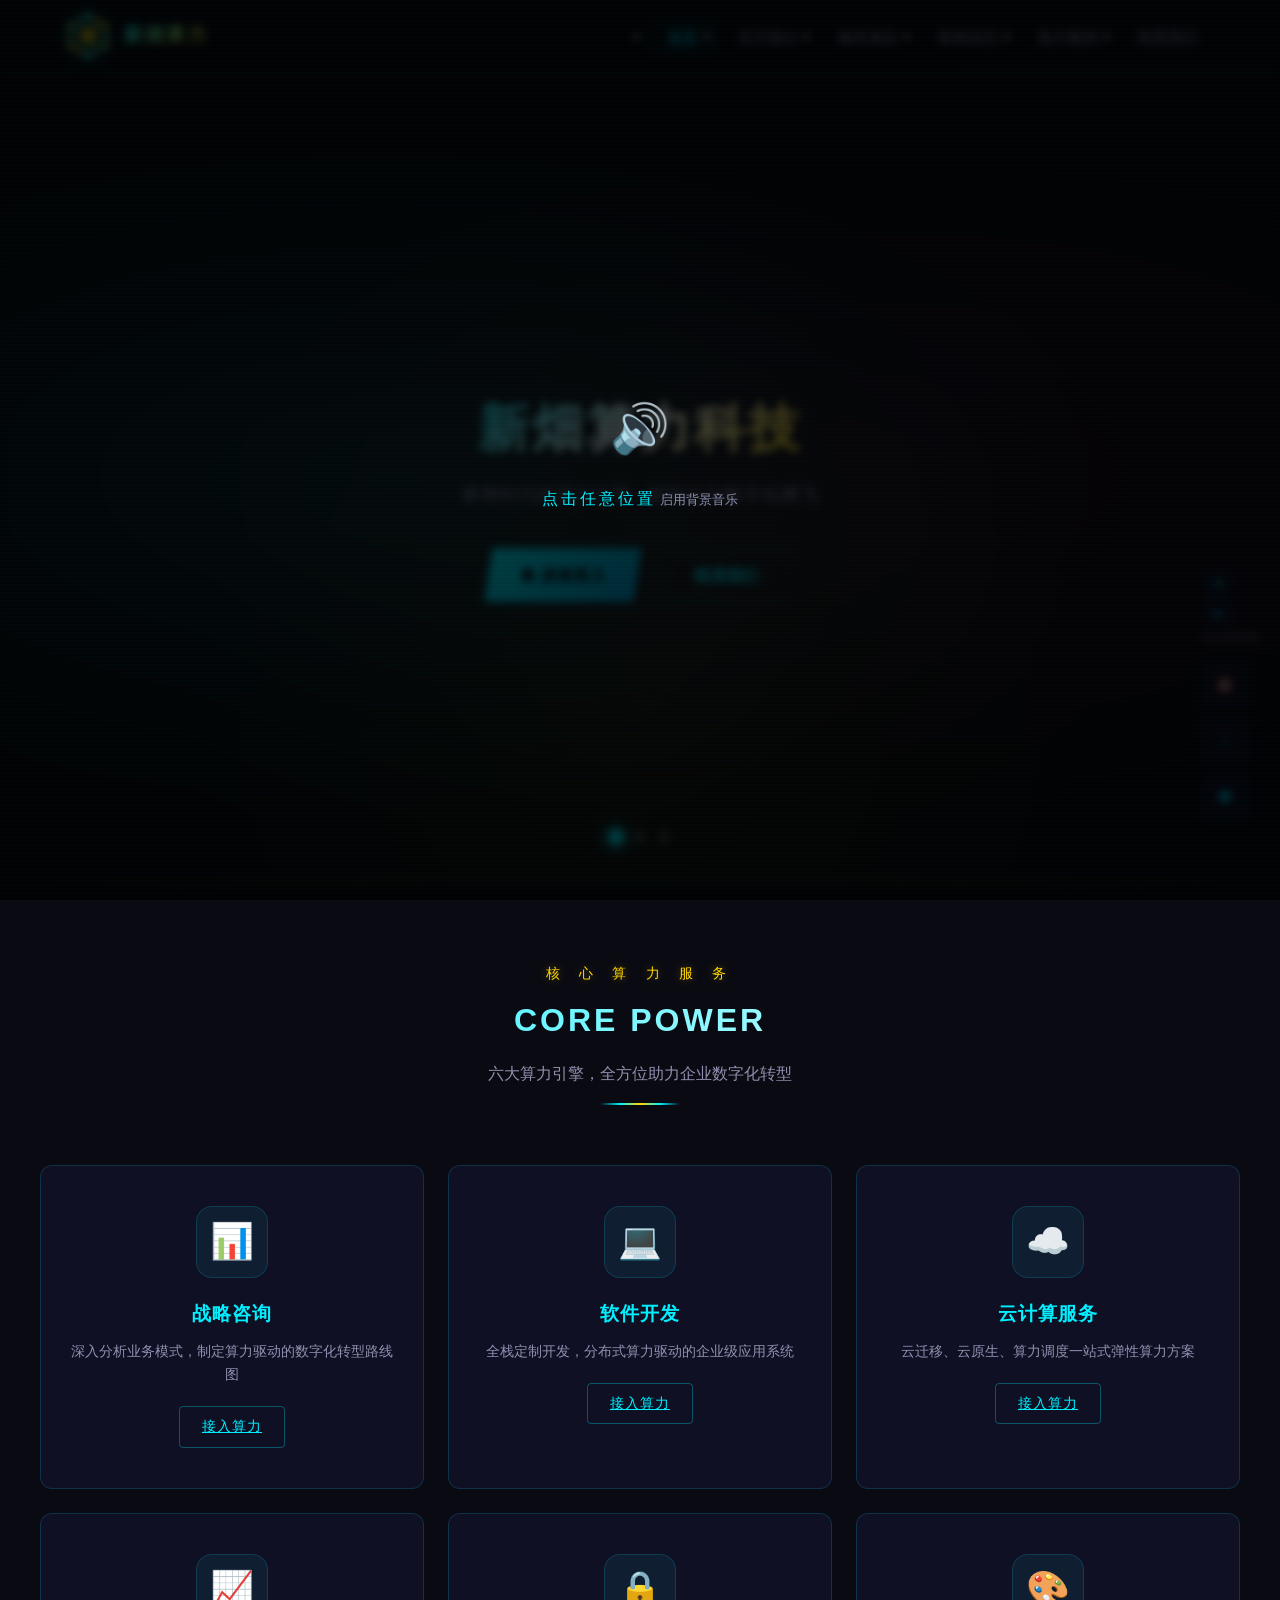
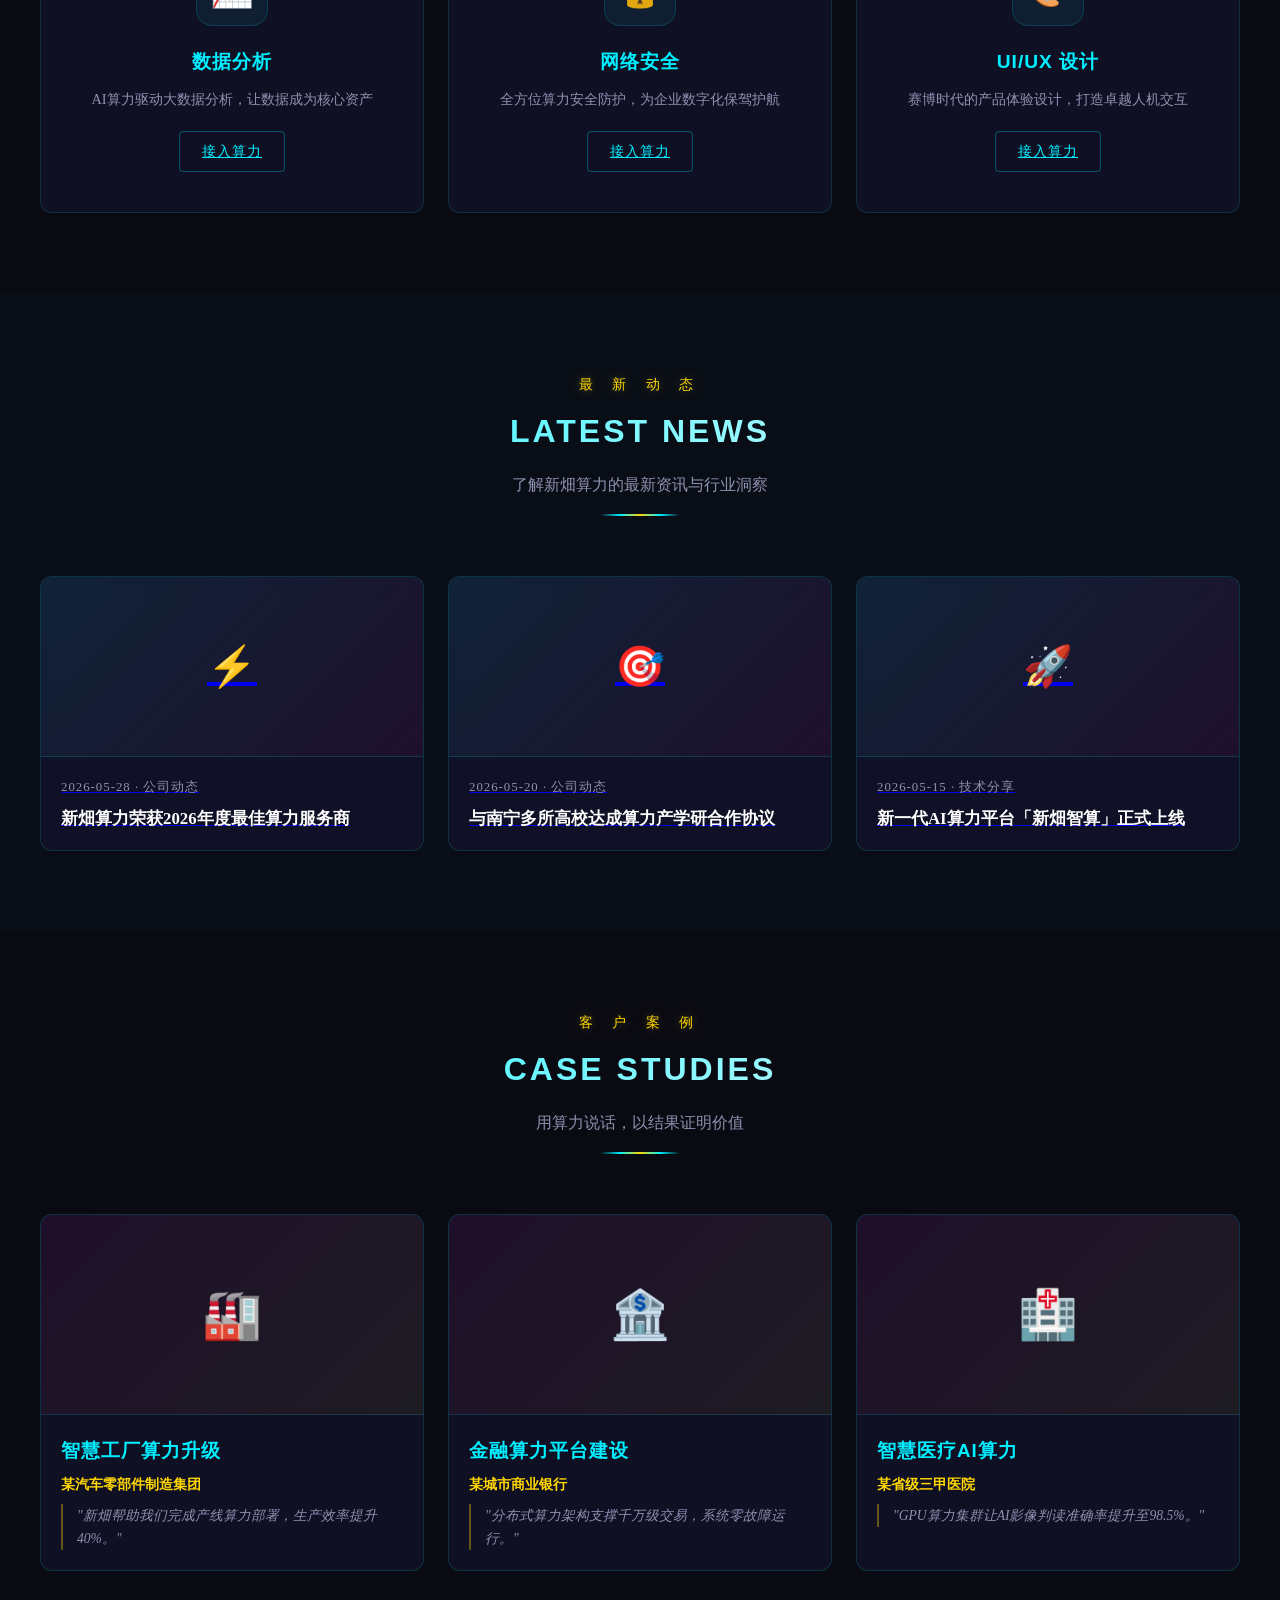
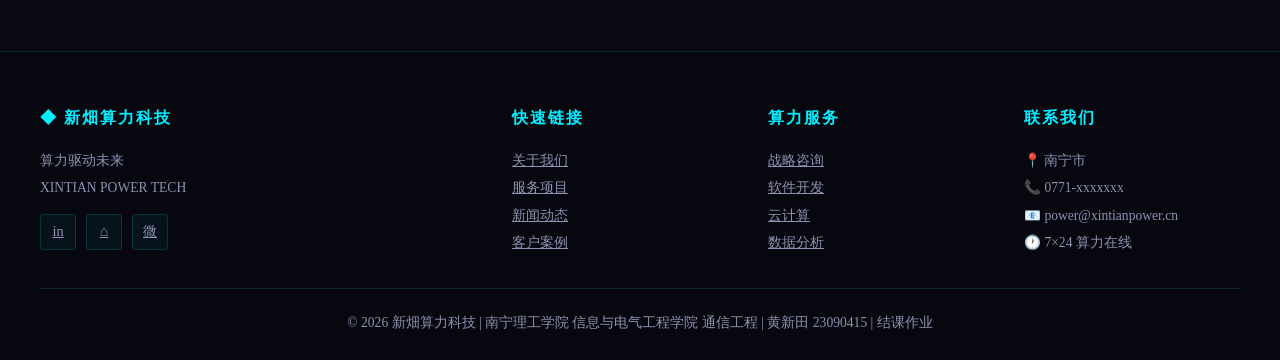
==== commit 2e6fd59b: "修复：去除Google Fonts提速 + 修复音乐遮罩重复弹出 + 音频预加载优化" ====
--- a/index.html
+++ b/index.html
@@ -253,7 +253,7 @@
   </div>
 </footer>
 
-<audio id="bgmAudio" loop preload="auto" style="display:none;"><source src="images/bgm.mp3" type="audio/mpeg"></audio>
+<audio id="bgmAudio" loop preload="metadata" style="display:none;"><source src="images/bgm.mp3" type="audio/mpeg"></audio>
 <div class="toolbar">
   <button id="bgmToggle" title="背景音乐" style="font-size:0.9rem;">🔇</button>
   <button id="backToTop" title="回到顶部">↑</button>
--- a/css/style.css
+++ b/css/style.css
@@ -3,7 +3,7 @@
    赛博朋克 × 中国风 融合设计
    ============================================ */
 
-@import url('https://fonts.googleapis.com/css2?family=Orbitron:wght@400;700;900&display=swap');
+/* Google Fonts 已移除，国内访问更快 — 改用系统字体替代 Orbitron */
 
 /* --- CSS 变量 --- */
 :root {
